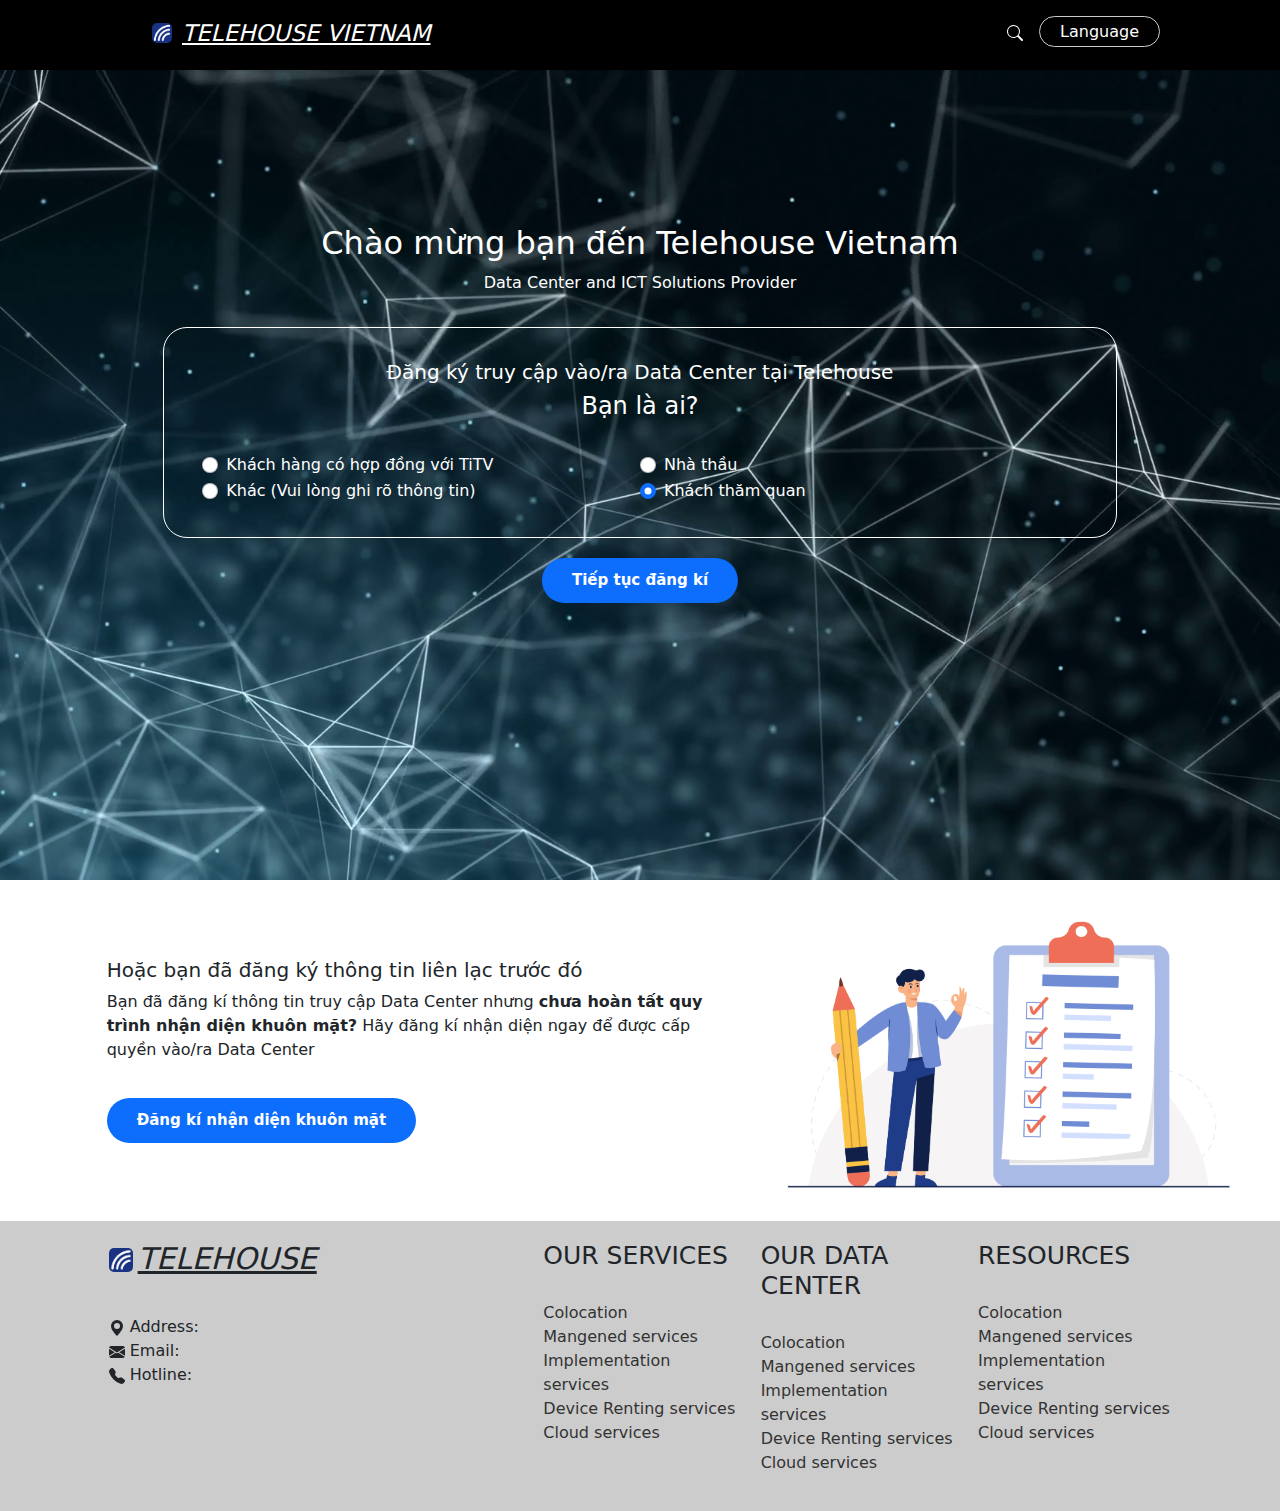
==== index.html @ eb702990 "first commit" ====
<!DOCTYPE html>
<html lang="en">
<head>
    <meta charset="UTF-8">
    <meta http-equiv="X-UA-Compatible" content="IE=edge">
    <meta name="viewport" content="width=device-width, initial-scale=1.0">
    <title>Document</title>
    <link rel="stylesheet" href="./assets/bootstrap-5.0.2-dist/css/bootstrap.min.css">
    <link rel="stylesheet" href="style.css">
    
</head>
<body>
    <header>
        <div class="container">
            <ul class="logo">
                <li>
                    <img src="./assets/image/images.png" alt="" style="height: 20px; margin-right: 10px; border-radius: 5px;">
                </li>
                <li>
                    <h4 class="text-logo">telehouse vietnam</h4>
                </li>
            </ul>
                <ul class="RHeader">
                    <li style="margin-right: 16px;">
                        <svg xmlns="http://www.w3.org/2000/svg" width="16" height="16" fill="currentColor" class="bi bi-search" viewBox="0 0 16 16" style="color: white;">
                            <path d="M11.742 10.344a6.5 6.5 0 1 0-1.397 1.398h-.001c.03.04.062.078.098.115l3.85 3.85a1 1 0 0 0 1.415-1.414l-3.85-3.85a1.007 1.007 0 0 0-.115-.1zM12 6.5a5.5 5.5 0 1 1-11 0 5.5 5.5 0 0 1 11 0z"/>
                          </svg>
                    </li>
                    <li class="language">
                        <a href="" class="language-btn rounded-pill" >Language</a>
                        <ul class="sub-lan">
                            <li class="sub-lan-btn"><a href="" style="color: white;  text-decoration: none;">Tiếng Việt</a></li>
                            <li class="sub-lan-btn"><a href="" style="color: white;  text-decoration: none;">English</a></li>
                        </ul>
                    </li>
                </ul>
        </div>
    </header>
    <div class="content row">
        <div class="col-1">

        </div>
        <div class="">
            <div class="heading">
                <h2 class="">Chào mừng bạn đến Telehouse Vietnam</h2>
                <p class="">Data Center and ICT Solutions Provider</p>
            </div>
        
            <div class="container-box">
                <div class="box">
                    <div class="heading-box">
                        <h5>Đăng ký truy cập vào/ra Data Center tại Telehouse</h5>
                        <h4>Bạn là ai?</h4>
                    </div>
                    <div class="choice row">
                        <div class="form-check col-6">
                            <input class="form-check-input" type="radio" name="flexRadioDefault" id="flexRadioDefault1">
                            <label class="form-check-label" for="flexRadioDefault1">
                              Khách hàng có hợp đồng với TiTV
                            </label>
                          </div>
                          <div class="form-check col-6">
                            <input class="form-check-input" type="radio" name="flexRadioDefault" id="flexRadioDefault1">
                            <label class="form-check-label" for="flexRadioDefault1">
                              Nhà thầu
                            </label>
                          </div>
                          <div class="form-check col-6">
                            <input class="form-check-input" type="radio" name="flexRadioDefault" id="flexRadioDefault2" checked>
                            <label class="form-check-label" for="flexRadioDefault2">
                              Khác (Vui lòng ghi rõ thông tin)
                            </label>
                          </div>
                          <div class="form-check col-6">
                            <input class="form-check-input" type="radio" name="flexRadioDefault" id="flexRadioDefault2" checked>
                            <label class="form-check-label" for="flexRadioDefault2">
                              Khách thăm quan
                            </label>
                          </div>
                    </div>
                </div>
                
            </div>
            <div class="">
                <a href="form.html" class="dki-btn badge rounded-pill bg-primary" style="position: relative; left: 50%; transform: translateX(-50%);">Tiếp tục đăng kí</a>
            </div>
        </div>
        <div class="col-1">

        </div>
        
    </div>
    <div class="content-2 row">
        <div class="col-1"></div>

            <div class="text-content-2 col-6">
                <h5 >Hoặc bạn đã đăng ký thông tin liên lạc trước đó</h5>
                <p>Bạn đã đăng kí thông tin truy cập Data Center nhưng <span style="font-weight: 600;">chưa hoàn tất quy trình nhận diện khuôn mặt?</span> Hãy đăng kí nhận diện ngay để được cấp quyền vào/ra Data Center</p>
                <div><a href="" class="badge rounded-pill bg-primary dki-btn">Đăng kí nhận diện khuôn mặt</a></div>
                
            </div>
            <div class="img col-4">
                <img src="./assets/image/Checklist.jpg" alt="" style="width: 40vw">
            </div>

         <div class="col-1"></div>
    </div>
    <footer class="">
        <div class="container-footer row">
            <div class="col-1">

            </div>
            <div class="col-4 ">
                <div class="footer-logo footer-heading">
                    <img src="./assets/image/images.png" alt="" style="    height: 24px;margin-top: 7px;margin-right: 5px;border-radius: 5px;">
                    <h3 class="text-logo-footer">telehouse</h3>
                </div>
               
                <ul class="footer-list">
                    <li class="footer-item">
                        <svg xmlns="http://www.w3.org/2000/svg" width="16" height="16" fill="currentColor" class="bi bi-geo-alt-fill" viewBox="0 0 16 16">
                            <path d="M8 16s6-5.686 6-10A6 6 0 0 0 2 6c0 4.314 6 10 6 10zm0-7a3 3 0 1 1 0-6 3 3 0 0 1 0 6z"/>
                          </svg>
                        <h7>Address:</h7>
                    </li>
                    <li class="footer-item">
                        <svg xmlns="http://www.w3.org/2000/svg" width="16" height="16" fill="currentColor" class="bi bi-envelope-fill" viewBox="0 0 16 16">
                            <path d="M.05 3.555A2 2 0 0 1 2 2h12a2 2 0 0 1 1.95 1.555L8 8.414.05 3.555ZM0 4.697v7.104l5.803-3.558L0 4.697ZM6.761 8.83l-6.57 4.027A2 2 0 0 0 2 14h12a2 2 0 0 0 1.808-1.144l-6.57-4.027L8 9.586l-1.239-.757Zm3.436-.586L16 11.801V4.697l-5.803 3.546Z"/>
                          </svg>
                        <h7>Email:</h7>
                    </li>
                    <li class="footer-item">
                        <svg xmlns="http://www.w3.org/2000/svg" width="16" height="16" fill="currentColor" class="bi bi-telephone-fill" viewBox="0 0 16 16">
                            <path fill-rule="evenodd" d="M1.885.511a1.745 1.745 0 0 1 2.61.163L6.29 2.98c.329.423.445.974.315 1.494l-.547 2.19a.678.678 0 0 0 .178.643l2.457 2.457a.678.678 0 0 0 .644.178l2.189-.547a1.745 1.745 0 0 1 1.494.315l2.306 1.794c.829.645.905 1.87.163 2.611l-1.034 1.034c-.74.74-1.846 1.065-2.877.702a18.634 18.634 0 0 1-7.01-4.42 18.634 18.634 0 0 1-4.42-7.009c-.362-1.03-.037-2.137.703-2.877L1.885.511z"/>
                          </svg>
                        <h7>Hotline:</h7>
                    </li>
                </ul>
            </div>
            <div class="col-2 ">
                <h3 class="footer-heading">Our services</h3>
                <ul class="footer-list">
                    <li class="footer-item">
                        <a href="" class="footer-item-link">Colocation</a>
                    </li>
                    <li class="footer-item">
                        <a href="" class="footer-item-link">Mangened services</a>
                    </li>
                    <li class="footer-item">
                        <a href="" class="footer-item-link">Implementation services</a>
                    </li>
                    <li class="footer-item">
                        <a href="" class="footer-item-link">Device Renting services</a>
                    </li>
                    <li class="footer-item">
                        <a href="" class="footer-item-link">Cloud services</a>
                    </li>
                </ul>
            </div>
            <div class="col-2">
                <h3 class="footer-heading">Our data center</h3>
                <ul class="footer-list">
                    <li class="footer-item">
                        <a href="" class="footer-item-link">Colocation</a>
                    </li>
                    <li class="footer-item">
                        <a href="" class="footer-item-link">Mangened services</a>
                    </li>
                    <li class="footer-item">
                        <a href="" class="footer-item-link">Implementation services</a>
                    </li>
                    <li class="footer-item">
                        <a href="" class="footer-item-link">Device Renting services</a>
                    </li>
                    <li class="footer-item">
                        <a href="" class="footer-item-link">Cloud services</a>
                    </li>
                </ul>
            </div>
            <div class="col-2">
                <h3 class="footer-heading">Resources</h3>
                <ul class="footer-list">
                    <li class="footer-item">
                        <a href="" class="footer-item-link">Colocation</a>
                    </li>
                    <li class="footer-item">
                        <a href="" class="footer-item-link">Mangened services</a>
                    </li>
                    <li class="footer-item">
                        <a href="" class="footer-item-link">Implementation services</a>
                    </li>
                    <li class="footer-item">
                        <a href="" class="footer-item-link">Device Renting services</a>
                    </li>
                    <li class="footer-item">
                        <a href="" class="footer-item-link">Cloud services</a>
                    </li>
                </ul>
            </div>
            <div class="col-1">

            </div>
        </div>
    </footer>
</body>
</html>
---- style.css ----
*{
    padding: 0;
    margin: 0;
    box-sizing: border-box;
}
header{
    height: 70px;
    width: 100%;
    background-color: black;
}
.logo{
    display: flex;
    list-style-type: none;
}
.RHeader{
    display: flex;
    list-style-type: none;
}
.container{
    display: flex;
    justify-content: space-between;
    padding: 20px 50px;
}
.text-logo{
    text-transform: uppercase;
    color: white;
    text-decoration: underline;
    font-style: italic;
    font-size: 23px;
    line-height: 26px;
}
li.laguage{
    display: flex;
    
}
.language-btn{
    text-decoration: none;
    color: white;
    border: 1px solid #ccc;
    padding: 5px 20px;
    position: relative;
}
.sub-lan{
  
    list-style-type: none;
    display: none;
    position: absolute;
    background-color: black;
    margin-top: 10px;
    border: 1px solid white;
    padding: 5px 20px;
    border-radius: 5px;
}
.language-btn:hover{
    color: black;
    background-color: white;
}
.language:hover .sub-lan{
    display: block;
}
.col-1{
    padding: 0;
}
/* content */
.content{
    background-image: url(./assets/image/R.png);
    width: 100%;
    height: 90vh;
    background-repeat: no-repeat;
    background-size: cover;
    margin: 0;

}
.heading{
    text-align: center;
    color: white;
    padding: 16px 0px;
}
.container-box{
    display: flex;
    justify-content: center;

}
.box{
    border: 1px solid white;
    border-radius:  24px;
    padding: 32px 50px;
}
.heading-box{
    text-align: center;
    color: white;
    padding-bottom: 25px;
}
.choice{
    color: white;
}
.dki-btn{
    
    margin-top: 20px;
    padding: 15px 30px;
    text-decoration: none;
    font-size: 15px;
}

/* content - 2  */
.content-2{
    background-color: white;
    width: 100%;
}
.text-content-2{
    display: flex;
    flex-direction: column;
    justify-content: center;
}
/* footer */
.container-footer{
    padding: 20px 0px;
}
footer{
    width: 100%;
    background-color: #ccc;
    height: auto;
}
.footer-logo{
    display: flex;
}
.text-logo-footer{
    text-decoration: underline;
    text-transform: uppercase;
    font-style: italic;
    font-size: 30px;
}
.footer-item{
    list-style-type: none;
}
.footer-heading{
    font-size: 25px;
    font-weight: 600%;
    text-transform: uppercase;
    margin-bottom: 30px;
}
.footer-item-link{
    text-decoration: none;
    color: #333;
}

.footer-list{
    padding-left: 0;
}
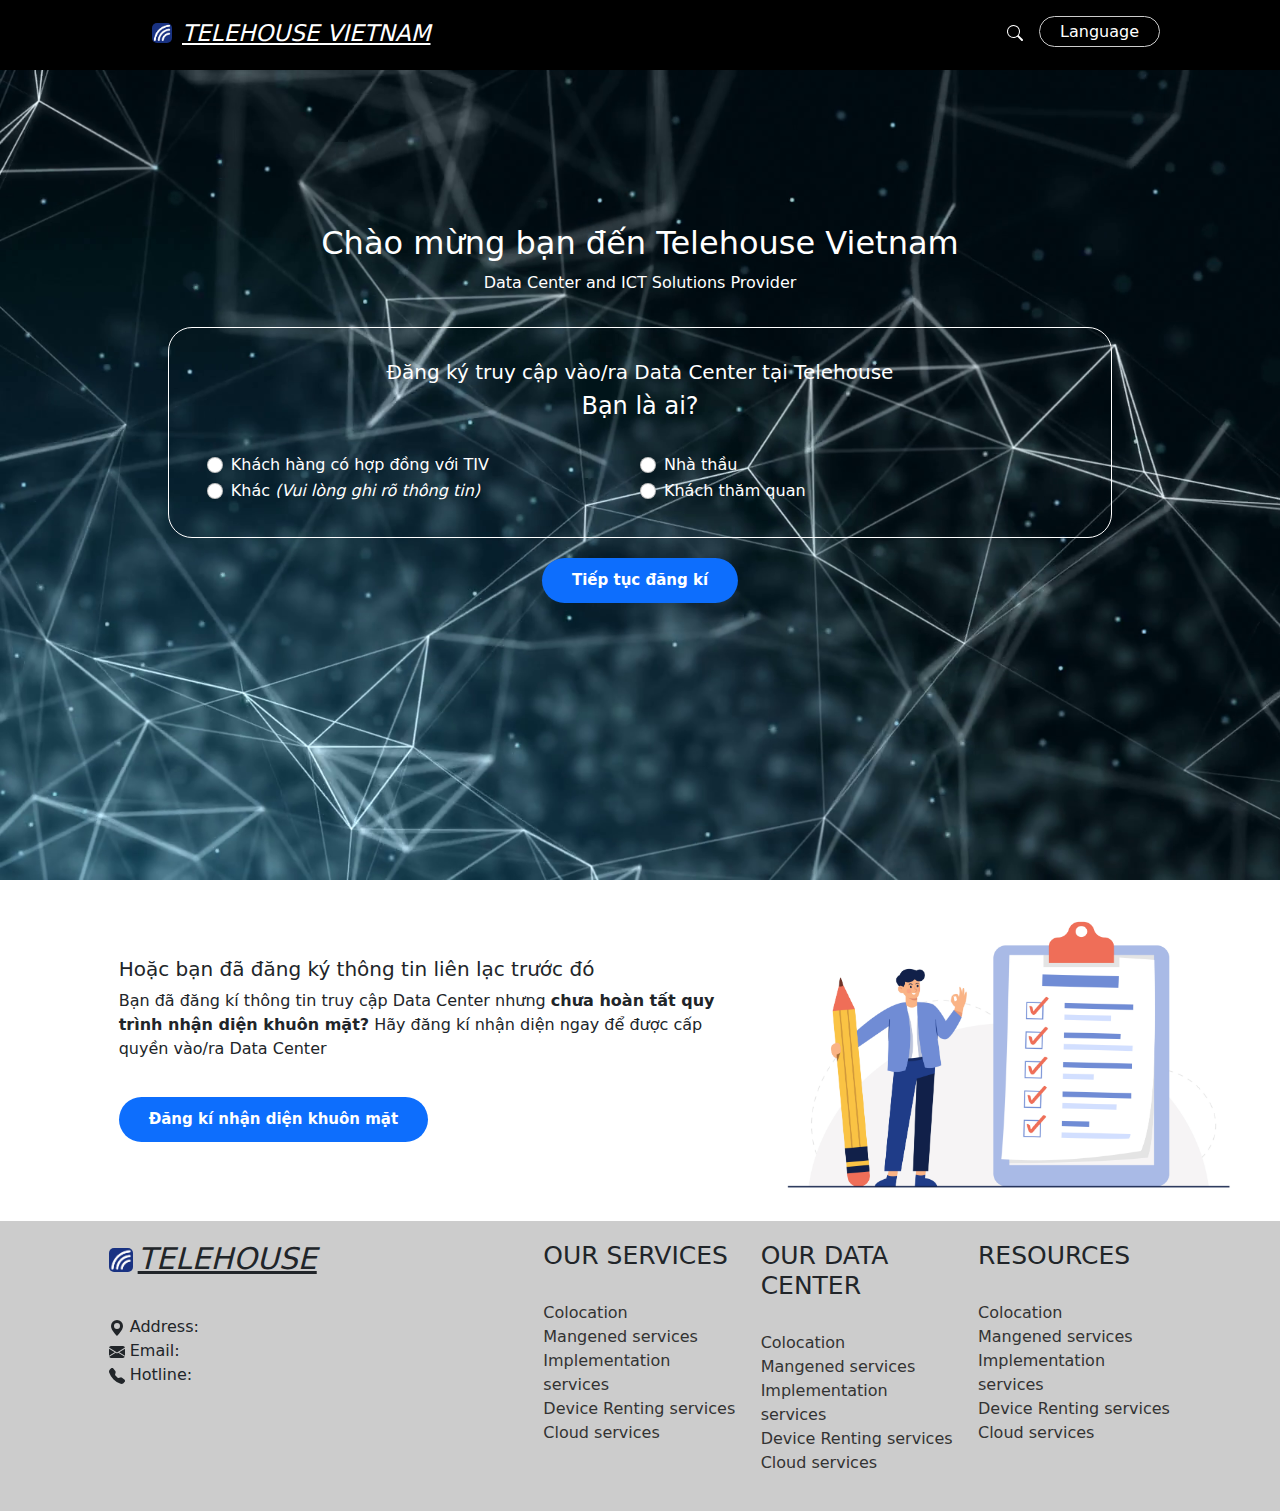
==== commit b24d911c: "add form" ====
--- a/index.html
+++ b/index.html
@@ -53,30 +53,22 @@
                         <h4>Bạn là ai?</h4>
                     </div>
                     <div class="choice row">
-                        <div class="form-check col-6">
+                        <li class="col-6 form-check">
                             <input class="form-check-input" type="radio" name="flexRadioDefault" id="flexRadioDefault1">
-                            <label class="form-check-label" for="flexRadioDefault1">
-                              Khách hàng có hợp đồng với TiTV
-                            </label>
-                          </div>
-                          <div class="form-check col-6">
+                            Khách hàng có hợp đồng với TIV
+                        </li>
+                        <li class="col-6 form-check">
                             <input class="form-check-input" type="radio" name="flexRadioDefault" id="flexRadioDefault1">
-                            <label class="form-check-label" for="flexRadioDefault1">
-                              Nhà thầu
-                            </label>
-                          </div>
-                          <div class="form-check col-6">
-                            <input class="form-check-input" type="radio" name="flexRadioDefault" id="flexRadioDefault2" checked>
-                            <label class="form-check-label" for="flexRadioDefault2">
-                              Khác (Vui lòng ghi rõ thông tin)
-                            </label>
-                          </div>
-                          <div class="form-check col-6">
-                            <input class="form-check-input" type="radio" name="flexRadioDefault" id="flexRadioDefault2" checked>
-                            <label class="form-check-label" for="flexRadioDefault2">
-                              Khách thăm quan
-                            </label>
-                          </div>
+                            Nhà thầu
+                        </li>
+                        <li class="col-6 form-check">
+                            <input class="form-check-input" type="radio" name="flexRadioDefault" id="flexRadioDefault1">
+                            Khác <span style="font-style: italic;">(Vui lòng ghi rõ thông tin)</span>
+                        </li>
+                        <li class="col-6 form-check">
+                            <input class="form-check-input" type="radio" name="flexRadioDefault" id="flexRadioDefault1">
+                            Khách thăm quan
+                        </li>
                     </div>
                 </div>
                 
@@ -93,7 +85,7 @@
     <div class="content-2 row">
         <div class="col-1"></div>
 
-            <div class="text-content-2 col-6">
+            <div class="text-content-2 col-6 form-check">
                 <h5 >Hoặc bạn đã đăng ký thông tin liên lạc trước đó</h5>
                 <p>Bạn đã đăng kí thông tin truy cập Data Center nhưng <span style="font-weight: 600;">chưa hoàn tất quy trình nhận diện khuôn mặt?</span> Hãy đăng kí nhận diện ngay để được cấp quyền vào/ra Data Center</p>
                 <div><a href="" class="badge rounded-pill bg-primary dki-btn">Đăng kí nhận diện khuôn mặt</a></div>
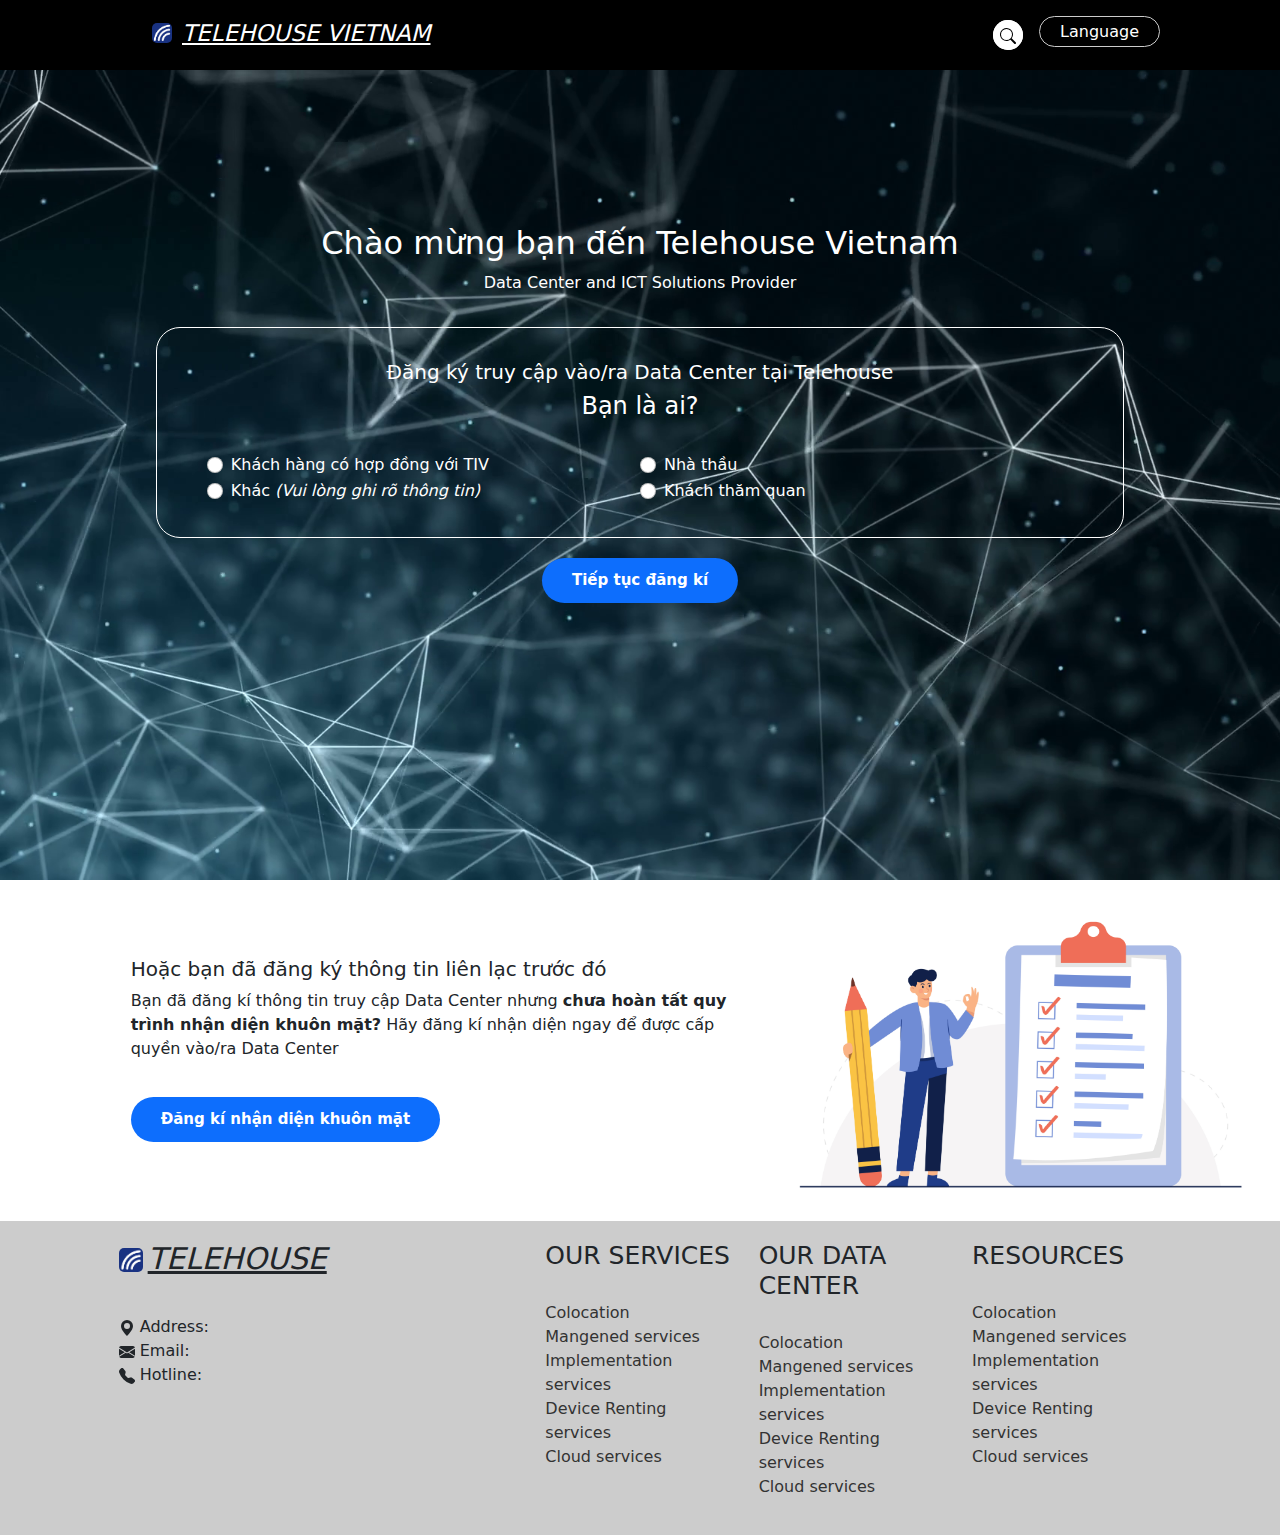
==== commit 5e53f756: "add search btn" ====
--- a/index.html
+++ b/index.html
@@ -22,9 +22,14 @@
             </ul>
                 <ul class="RHeader">
                     <li style="margin-right: 16px;">
-                        <svg xmlns="http://www.w3.org/2000/svg" width="16" height="16" fill="currentColor" class="bi bi-search" viewBox="0 0 16 16" style="color: white;">
-                            <path d="M11.742 10.344a6.5 6.5 0 1 0-1.397 1.398h-.001c.03.04.062.078.098.115l3.85 3.85a1 1 0 0 0 1.415-1.414l-3.85-3.85a1.007 1.007 0 0 0-.115-.1zM12 6.5a5.5 5.5 0 1 1-11 0 5.5 5.5 0 0 1 11 0z"/>
-                          </svg>
+                        <form action="" id="search-box">
+                            <input type="text" class="search-text" placeholder="Bạn đang tìm kiếm gì?">
+                            <button class="search-btn">
+                                <svg xmlns="http://www.w3.org/2000/svg" width="16" height="16" fill="currentColor" class="bi bi-search" viewBox="0 0 16 16" style="color: black;">
+                                    <path d="M11.742 10.344a6.5 6.5 0 1 0-1.397 1.398h-.001c.03.04.062.078.098.115l3.85 3.85a1 1 0 0 0 1.415-1.414l-3.85-3.85a1.007 1.007 0 0 0-.115-.1zM12 6.5a5.5 5.5 0 1 1-11 0 5.5 5.5 0 0 1 11 0z"/>
+                                  </svg>
+                            </button>
+                        </form>
                     </li>
                     <li class="language">
                         <a href="" class="language-btn rounded-pill" >Language</a>
@@ -68,6 +73,7 @@
                         <li class="col-6 form-check">
                             <input class="form-check-input" type="radio" name="flexRadioDefault" id="flexRadioDefault1">
                             Khách thăm quan
+                            
                         </li>
                     </div>
                 </div>
--- a/style.css
+++ b/style.css
@@ -28,6 +28,28 @@
     font-style: italic;
     font-size: 23px;
     line-height: 26px;
+}
+#search-box{
+    display: flex;
+    background-color: #fff;
+    border-radius: 30px;
+}
+.search-text{
+    border: none;
+    outline: none;
+    background: none;
+    width: 0px;
+}
+.search-btn{
+    padding: 3px 7px;
+    background: #fff;
+    border: none;
+    border-radius: 50%;
+}
+#search-box:hover .search-text{
+    width: 200px;
+    padding-left: 10px;
+    transition: all 0.25s ease-in-out;
 }
 li.laguage{
     display: flex;
@@ -68,8 +90,9 @@
     height: 90vh;
     background-repeat: no-repeat;
     background-size: cover;
+}
+.row{
     margin: 0;
-
 }
 .heading{
     text-align: center;
@@ -101,6 +124,7 @@
     text-decoration: none;
     font-size: 15px;
 }
+
 
 /* content - 2  */
 .content-2{
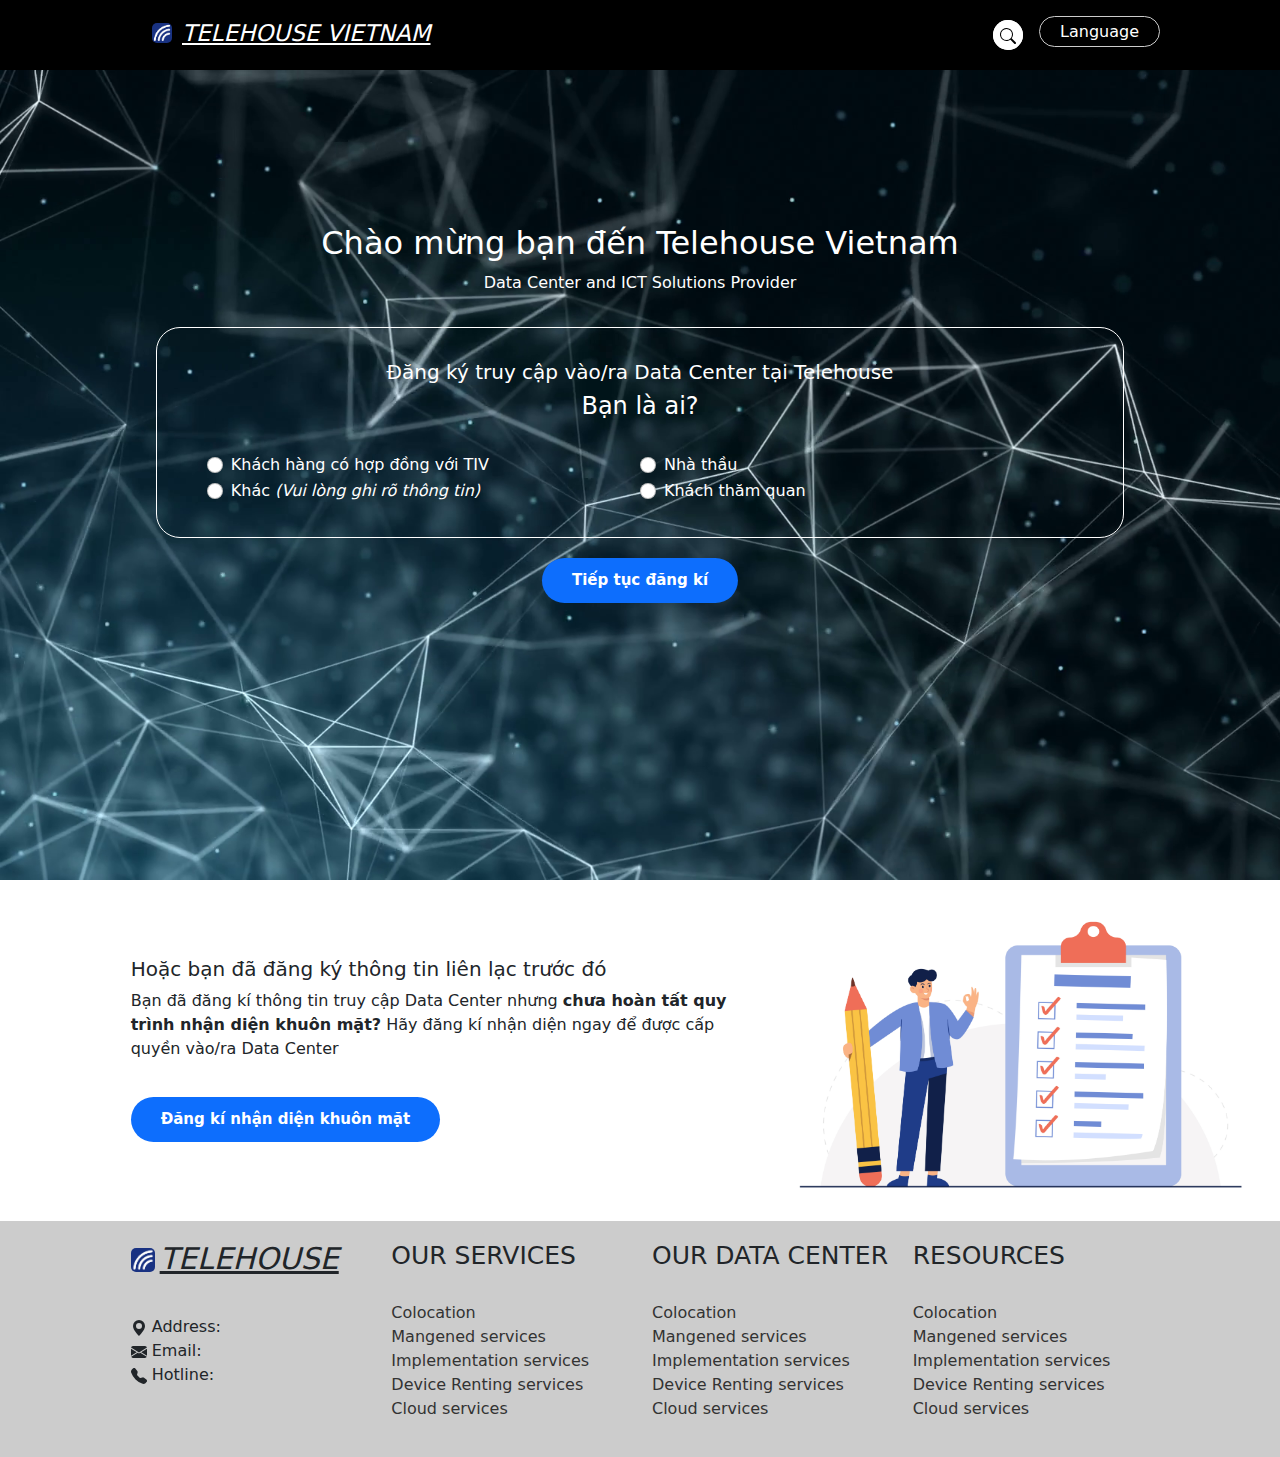
==== commit 8b3ea8b5: "fix responsive tablet" ====
--- a/index.html
+++ b/index.html
@@ -7,6 +7,7 @@
     <title>Document</title>
     <link rel="stylesheet" href="./assets/bootstrap-5.0.2-dist/css/bootstrap.min.css">
     <link rel="stylesheet" href="style.css">
+    <link rel="stylesheet" href="responsive.css">
     
 </head>
 <body>
@@ -14,7 +15,7 @@
         <div class="container">
             <ul class="logo">
                 <li>
-                    <img src="./assets/image/images.png" alt="" style="height: 20px; margin-right: 10px; border-radius: 5px;">
+                    <img src="./assets/image/images.png" alt="" class="logo-icon">
                 </li>
                 <li>
                     <h4 class="text-logo">telehouse vietnam</h4>
@@ -41,7 +42,7 @@
                 </ul>
         </div>
     </header>
-    <div class="content row">
+    <div class="content-trang-chu row">
         <div class="col-1">
 
         </div>
@@ -105,95 +106,95 @@
     </div>
     <footer class="">
         <div class="container-footer row">
-            <div class="col-1">
-
-            </div>
-            <div class="col-4 ">
-                <div class="footer-logo footer-heading">
-                    <img src="./assets/image/images.png" alt="" style="    height: 24px;margin-top: 7px;margin-right: 5px;border-radius: 5px;">
-                    <h3 class="text-logo-footer">telehouse</h3>
-                </div>
-               
-                <ul class="footer-list">
-                    <li class="footer-item">
-                        <svg xmlns="http://www.w3.org/2000/svg" width="16" height="16" fill="currentColor" class="bi bi-geo-alt-fill" viewBox="0 0 16 16">
-                            <path d="M8 16s6-5.686 6-10A6 6 0 0 0 2 6c0 4.314 6 10 6 10zm0-7a3 3 0 1 1 0-6 3 3 0 0 1 0 6z"/>
-                          </svg>
-                        <h7>Address:</h7>
-                    </li>
-                    <li class="footer-item">
-                        <svg xmlns="http://www.w3.org/2000/svg" width="16" height="16" fill="currentColor" class="bi bi-envelope-fill" viewBox="0 0 16 16">
-                            <path d="M.05 3.555A2 2 0 0 1 2 2h12a2 2 0 0 1 1.95 1.555L8 8.414.05 3.555ZM0 4.697v7.104l5.803-3.558L0 4.697ZM6.761 8.83l-6.57 4.027A2 2 0 0 0 2 14h12a2 2 0 0 0 1.808-1.144l-6.57-4.027L8 9.586l-1.239-.757Zm3.436-.586L16 11.801V4.697l-5.803 3.546Z"/>
-                          </svg>
-                        <h7>Email:</h7>
-                    </li>
-                    <li class="footer-item">
-                        <svg xmlns="http://www.w3.org/2000/svg" width="16" height="16" fill="currentColor" class="bi bi-telephone-fill" viewBox="0 0 16 16">
-                            <path fill-rule="evenodd" d="M1.885.511a1.745 1.745 0 0 1 2.61.163L6.29 2.98c.329.423.445.974.315 1.494l-.547 2.19a.678.678 0 0 0 .178.643l2.457 2.457a.678.678 0 0 0 .644.178l2.189-.547a1.745 1.745 0 0 1 1.494.315l2.306 1.794c.829.645.905 1.87.163 2.611l-1.034 1.034c-.74.74-1.846 1.065-2.877.702a18.634 18.634 0 0 1-7.01-4.42 18.634 18.634 0 0 1-4.42-7.009c-.362-1.03-.037-2.137.703-2.877L1.885.511z"/>
-                          </svg>
-                        <h7>Hotline:</h7>
-                    </li>
-                </ul>
-            </div>
-            <div class="col-2 ">
-                <h3 class="footer-heading">Our services</h3>
-                <ul class="footer-list">
-                    <li class="footer-item">
-                        <a href="" class="footer-item-link">Colocation</a>
-                    </li>
-                    <li class="footer-item">
-                        <a href="" class="footer-item-link">Mangened services</a>
-                    </li>
-                    <li class="footer-item">
-                        <a href="" class="footer-item-link">Implementation services</a>
-                    </li>
-                    <li class="footer-item">
-                        <a href="" class="footer-item-link">Device Renting services</a>
-                    </li>
-                    <li class="footer-item">
-                        <a href="" class="footer-item-link">Cloud services</a>
-                    </li>
-                </ul>
-            </div>
-            <div class="col-2">
-                <h3 class="footer-heading">Our data center</h3>
-                <ul class="footer-list">
-                    <li class="footer-item">
-                        <a href="" class="footer-item-link">Colocation</a>
-                    </li>
-                    <li class="footer-item">
-                        <a href="" class="footer-item-link">Mangened services</a>
-                    </li>
-                    <li class="footer-item">
-                        <a href="" class="footer-item-link">Implementation services</a>
-                    </li>
-                    <li class="footer-item">
-                        <a href="" class="footer-item-link">Device Renting services</a>
-                    </li>
-                    <li class="footer-item">
-                        <a href="" class="footer-item-link">Cloud services</a>
-                    </li>
-                </ul>
-            </div>
-            <div class="col-2">
-                <h3 class="footer-heading">Resources</h3>
-                <ul class="footer-list">
-                    <li class="footer-item">
-                        <a href="" class="footer-item-link">Colocation</a>
-                    </li>
-                    <li class="footer-item">
-                        <a href="" class="footer-item-link">Mangened services</a>
-                    </li>
-                    <li class="footer-item">
-                        <a href="" class="footer-item-link">Implementation services</a>
-                    </li>
-                    <li class="footer-item">
-                        <a href="" class="footer-item-link">Device Renting services</a>
-                    </li>
-                    <li class="footer-item">
-                        <a href="" class="footer-item-link">Cloud services</a>
-                    </li>
-                </ul>
+            <div class="col-1"></div>
+            <div class="col-10 row">
+                <div class="col-3 ">
+                    <div class="footer-logo footer-heading">
+                        <img src="./assets/image/images.png" alt="" style="    height: 24px;margin-top: 7px;margin-right: 5px;border-radius: 5px;">
+                        <h3 class="text-logo-footer">telehouse</h3>
+                    </div>
+                   
+                    <ul class="footer-list">
+                        <li class="footer-item">
+                            <svg xmlns="http://www.w3.org/2000/svg" width="16" height="16" fill="currentColor" class="bi bi-geo-alt-fill" viewBox="0 0 16 16">
+                                <path d="M8 16s6-5.686 6-10A6 6 0 0 0 2 6c0 4.314 6 10 6 10zm0-7a3 3 0 1 1 0-6 3 3 0 0 1 0 6z"/>
+                              </svg>
+                            <h7>Address:</h7>
+                        </li>
+                        <li class="footer-item">
+                            <svg xmlns="http://www.w3.org/2000/svg" width="16" height="16" fill="currentColor" class="bi bi-envelope-fill" viewBox="0 0 16 16">
+                                <path d="M.05 3.555A2 2 0 0 1 2 2h12a2 2 0 0 1 1.95 1.555L8 8.414.05 3.555ZM0 4.697v7.104l5.803-3.558L0 4.697ZM6.761 8.83l-6.57 4.027A2 2 0 0 0 2 14h12a2 2 0 0 0 1.808-1.144l-6.57-4.027L8 9.586l-1.239-.757Zm3.436-.586L16 11.801V4.697l-5.803 3.546Z"/>
+                              </svg>
+                            <h7>Email:</h7>
+                        </li>
+                        <li class="footer-item">
+                            <svg xmlns="http://www.w3.org/2000/svg" width="16" height="16" fill="currentColor" class="bi bi-telephone-fill" viewBox="0 0 16 16">
+                                <path fill-rule="evenodd" d="M1.885.511a1.745 1.745 0 0 1 2.61.163L6.29 2.98c.329.423.445.974.315 1.494l-.547 2.19a.678.678 0 0 0 .178.643l2.457 2.457a.678.678 0 0 0 .644.178l2.189-.547a1.745 1.745 0 0 1 1.494.315l2.306 1.794c.829.645.905 1.87.163 2.611l-1.034 1.034c-.74.74-1.846 1.065-2.877.702a18.634 18.634 0 0 1-7.01-4.42 18.634 18.634 0 0 1-4.42-7.009c-.362-1.03-.037-2.137.703-2.877L1.885.511z"/>
+                              </svg>
+                            <h7>Hotline:</h7>
+                        </li>
+                    </ul>
+                </div>
+                <div class="col-3">
+                    <h3 class="footer-heading">Our services</h3>
+                    <ul class="footer-list">
+                        <li class="footer-item">
+                            <a href="" class="footer-item-link">Colocation</a>
+                        </li>
+                        <li class="footer-item">
+                            <a href="" class="footer-item-link">Mangened services</a>
+                        </li>
+                        <li class="footer-item">
+                            <a href="" class="footer-item-link">Implementation services</a>
+                        </li>
+                        <li class="footer-item">
+                            <a href="" class="footer-item-link">Device Renting services</a>
+                        </li>
+                        <li class="footer-item">
+                            <a href="" class="footer-item-link">Cloud services</a>
+                        </li>
+                    </ul>
+                </div>
+                <div class="col-3">
+                    <h3 class="footer-heading">Our data center</h3>
+                    <ul class="footer-list">
+                        <li class="footer-item">
+                            <a href="" class="footer-item-link">Colocation</a>
+                        </li>
+                        <li class="footer-item">
+                            <a href="" class="footer-item-link">Mangened services</a>
+                        </li>
+                        <li class="footer-item">
+                            <a href="" class="footer-item-link">Implementation services</a>
+                        </li>
+                        <li class="footer-item">
+                            <a href="" class="footer-item-link">Device Renting services</a>
+                        </li>
+                        <li class="footer-item">
+                            <a href="" class="footer-item-link">Cloud services</a>
+                        </li>
+                    </ul>
+                </div>
+                <div class="col-3">
+                    <h3 class="footer-heading">Resources</h3>
+                    <ul class="footer-list">
+                        <li class="footer-item">
+                            <a href="" class="footer-item-link">Colocation</a>
+                        </li>
+                        <li class="footer-item">
+                            <a href="" class="footer-item-link">Mangened services</a>
+                        </li>
+                        <li class="footer-item">
+                            <a href="" class="footer-item-link">Implementation services</a>
+                        </li>
+                        <li class="footer-item">
+                            <a href="" class="footer-item-link">Device Renting services</a>
+                        </li>
+                        <li class="footer-item">
+                            <a href="" class="footer-item-link">Cloud services</a>
+                        </li>
+                    </ul>
+                </div>
             </div>
             <div class="col-1">
 
--- a/style.css
+++ b/style.css
@@ -11,6 +11,11 @@
 .logo{
     display: flex;
     list-style-type: none;
+}
+.logo-icon{
+    height: 20px;
+    margin-right: 10px;
+    border-radius: 5px;
 }
 .RHeader{
     display: flex;
@@ -84,7 +89,7 @@
     padding: 0;
 }
 /* content */
-.content{
+.content-trang-chu{
     background-image: url(./assets/image/R.png);
     width: 100%;
     height: 90vh;
--- a/responsive.css
+++ b/responsive.css
@@ -0,0 +1,32 @@
+/* PC */
+@media (min-width : 1024px) {
+    
+}
+
+/* Tablet */
+@media (min-width : 740px) and (max-width: 1023px) {
+    .text-logo{
+        font-size: 15px;
+        line-height: 16px;
+    }
+    .logo-icon{
+        height: 16px;
+        display: flex;
+    }
+    .col-3{
+        width: 50%;
+    }
+    .content-trang-chu{
+        height: 60vh;
+    }
+    .content-2{
+        margin: 32px 0px;
+    }
+}
+
+/* Mobile */
+
+@media (max-width : 740px) {
+    
+  
+}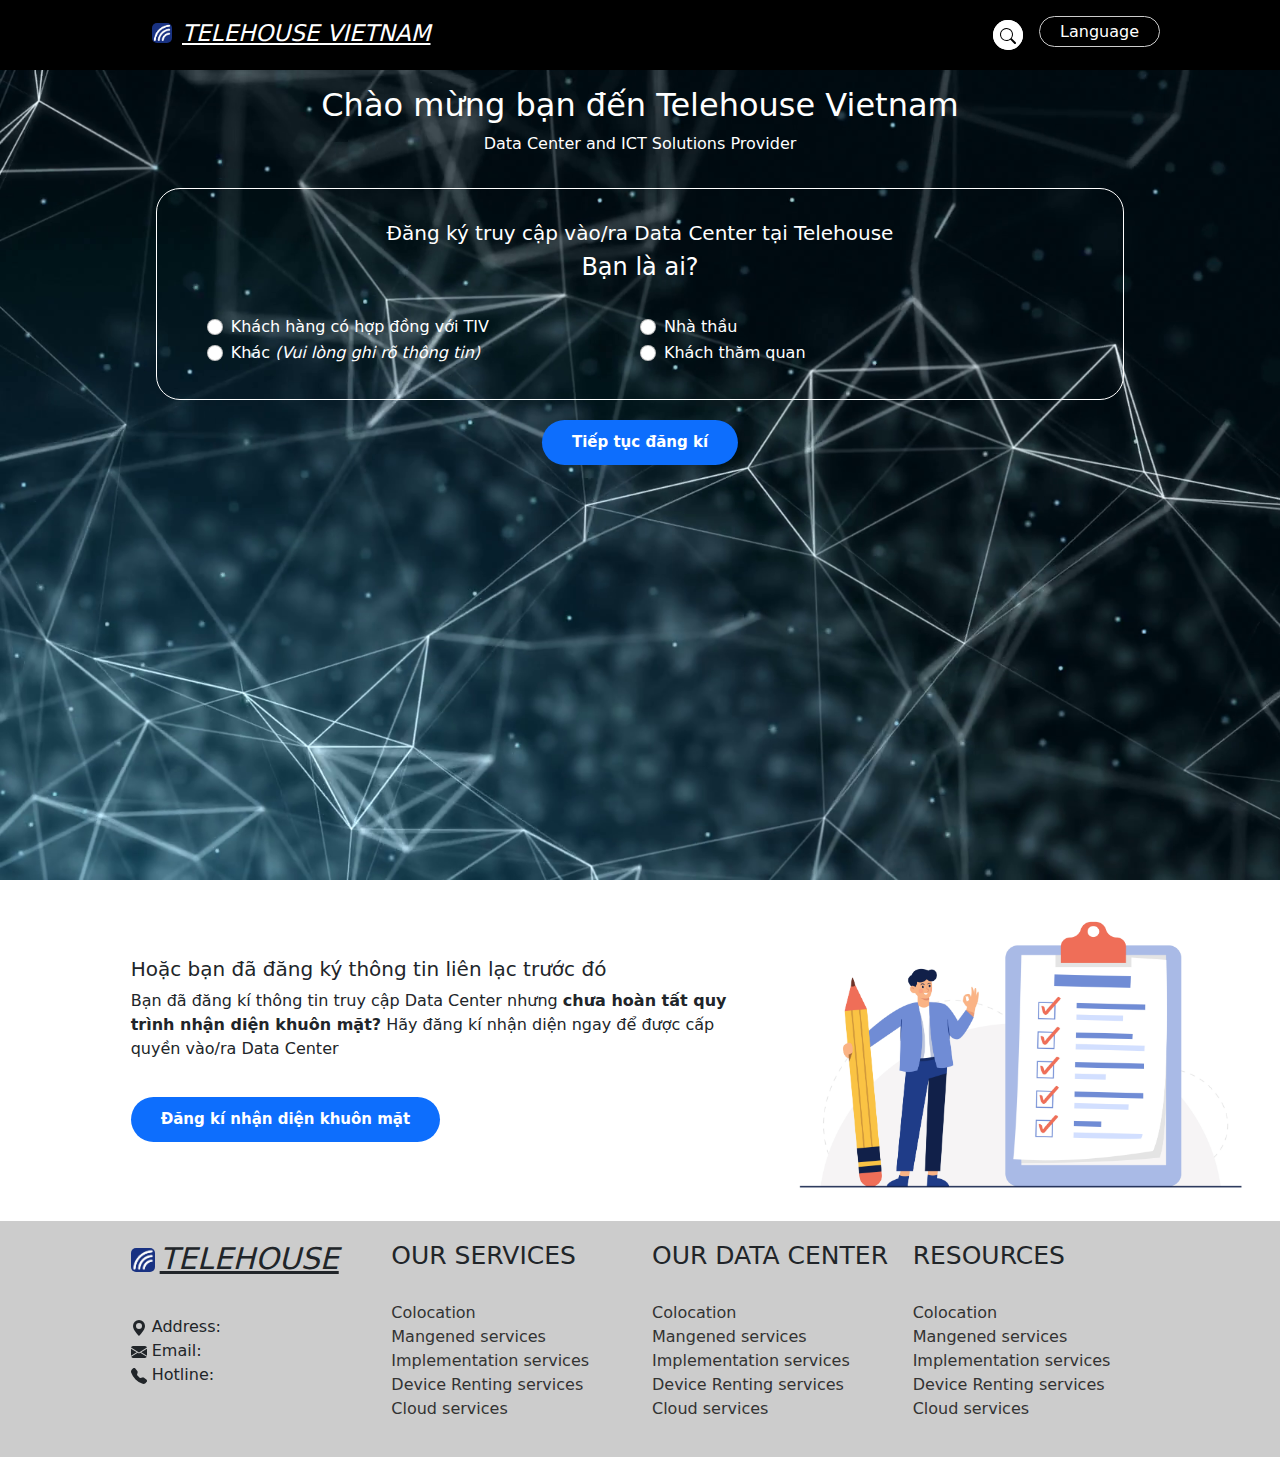
==== commit c1d55d10: "fix img responsive tablet" ====
--- a/index.html
+++ b/index.html
@@ -46,7 +46,7 @@
         <div class="col-1">
 
         </div>
-        <div class="">
+        <div class="col-10">
             <div class="heading">
                 <h2 class="">Chào mừng bạn đến Telehouse Vietnam</h2>
                 <p class="">Data Center and ICT Solutions Provider</p>
@@ -98,8 +98,8 @@
                 <div><a href="" class="badge rounded-pill bg-primary dki-btn">Đăng kí nhận diện khuôn mặt</a></div>
                 
             </div>
-            <div class="img col-4">
-                <img src="./assets/image/Checklist.jpg" alt="" style="width: 40vw">
+            <div class="col-4">
+                <img src="./assets/image/Checklist.jpg" alt="" class="img-dki">
             </div>
 
          <div class="col-1"></div>
--- a/style.css
+++ b/style.css
@@ -141,6 +141,9 @@
     flex-direction: column;
     justify-content: center;
 }
+.img-dki{
+    width: 40vw;
+}
 /* footer */
 .container-footer{
     padding: 20px 0px;
--- a/responsive.css
+++ b/responsive.css
@@ -22,6 +22,9 @@
     .content-2{
         margin: 32px 0px;
     }
+    .img-dki{
+        width: 36vw;
+    }
 }
 
 /* Mobile */
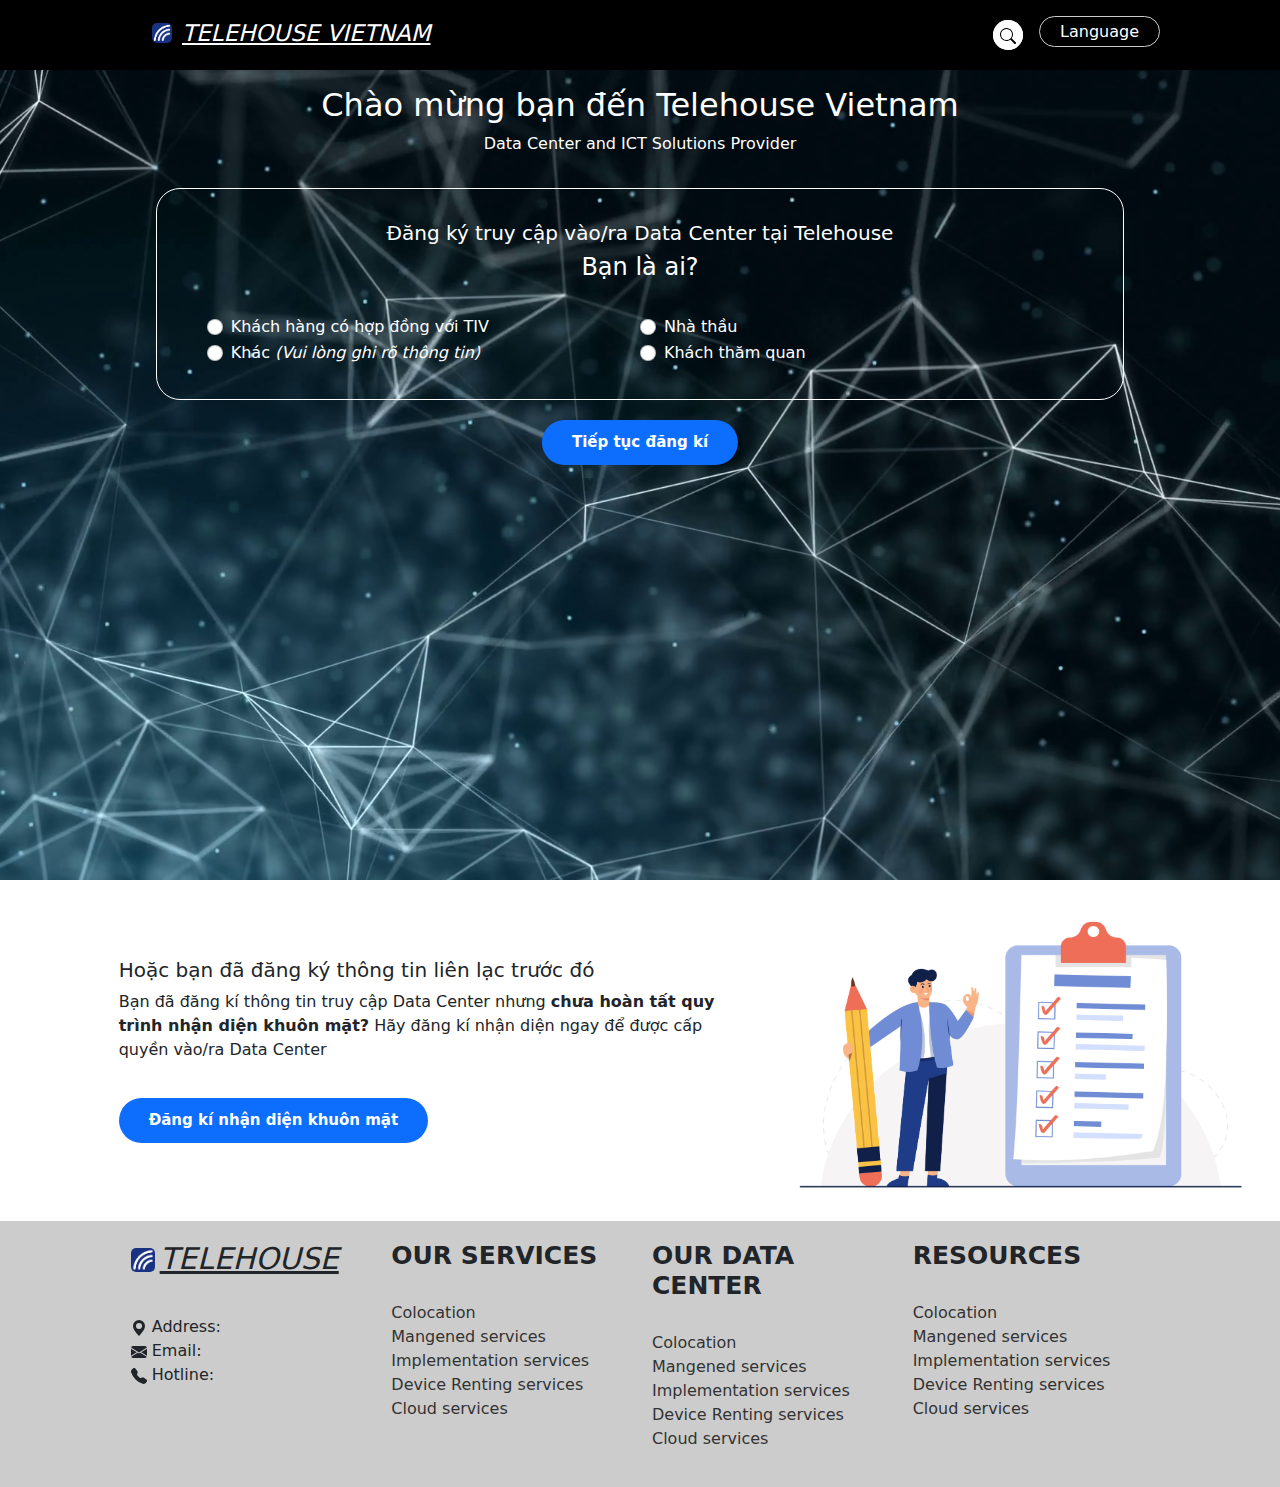
==== commit 7972bbcc: "fix img & btn dki" ====
--- a/index.html
+++ b/index.html
@@ -35,8 +35,8 @@
                     <li class="language">
                         <a href="" class="language-btn rounded-pill" >Language</a>
                         <ul class="sub-lan">
-                            <li class="sub-lan-btn"><a href="" style="color: white;  text-decoration: none;">Tiếng Việt</a></li>
-                            <li class="sub-lan-btn"><a href="" style="color: white;  text-decoration: none;">English</a></li>
+                            <li><a href="" class="sub-lan-btn">Tiếng Việt</a></li>
+                            <li><a href="" class="sub-lan-btn">English</a></li>
                         </ul>
                     </li>
                 </ul>
@@ -92,7 +92,7 @@
     <div class="content-2 row">
         <div class="col-1"></div>
 
-            <div class="text-content-2 col-6 form-check">
+            <div class="text-content-2 col-6">
                 <h5 >Hoặc bạn đã đăng ký thông tin liên lạc trước đó</h5>
                 <p>Bạn đã đăng kí thông tin truy cập Data Center nhưng <span style="font-weight: 600;">chưa hoàn tất quy trình nhận diện khuôn mặt?</span> Hãy đăng kí nhận diện ngay để được cấp quyền vào/ra Data Center</p>
                 <div><a href="" class="badge rounded-pill bg-primary dki-btn">Đăng kí nhận diện khuôn mặt</a></div>
--- a/style.css
+++ b/style.css
@@ -68,7 +68,7 @@
     position: relative;
 }
 .sub-lan{
-  
+    
     list-style-type: none;
     display: none;
     position: absolute;
@@ -78,6 +78,12 @@
     padding: 5px 20px;
     border-radius: 5px;
 }
+
+.sub-lan-btn{
+    color: white;
+    text-decoration: none;
+}
+
 .language-btn:hover{
     color: black;
     background-color: white;
@@ -167,7 +173,7 @@
 }
 .footer-heading{
     font-size: 25px;
-    font-weight: 600%;
+    font-weight: 600;
     text-transform: uppercase;
     margin-bottom: 30px;
 }
--- a/responsive.css
+++ b/responsive.css
@@ -30,6 +30,107 @@
 /* Mobile */
 
 @media (max-width : 740px) {
+    .col-3{
+        width: 100%;
+        margin-bottom: 10px;
+    }
+
+    .footer-heading {
+        margin-bottom: 8px;
+    }
+
+    .container {
+           padding: 8px 8px 0 8px ;
+    }
+    .logo{
+        padding: 0px;
+    }
+
+    .logo-icon {
+        height: 16px;
+    }
+
+    .text-logo {
+        font-size: 16px;
+    }
+
+    .language-btn {
+         padding: 0px; 
+    }
+
+    header {
+        height: 44px;
+    }
+
+    #search-box:hover .search-text{
+        width: 0px;
+        padding-left: 0px;
+        transition: unset;
+    }
+
+    .search-btn{
+        padding: 0px 4px;
+    }
+
+    .language-btn { 
+        padding: 5px 17px !important;
+        font-size: 12px;
+    }
+
+    .sub-lan-btn{
+        font-size: 12px;
+    }
+
+    .sub-lan {
+        padding: 5px 16px;
+    }
+
+    .text-content-2 {
+        margin: 16px 0px;
+    }
+    .text-content-2 .dki-btn{
+        margin-left: 45px;
+    }
+    .img-dki{
+        width: 90vw;
+    }
     
+    
+    h3, h4{
+        font-size: 18px;
+    }
+    p{
+        font-size: 13px;
+        line-height: 18px;
+    }
+    .form .col-6{
+        font-size: 14px;
+        line-height: 16px;
+    }
+    h6{
+        font-size: 16px;
+        line-height: 26px;
+    }
+    .dki-btn{
+        padding: 10px 20px;
+        font-size: 15px;
+    }
+    .add-btn{
+        padding: 8px 18px;
+    }
+    .col-6{
+        width: 100%;
+    }
+    .col-4{
+        width: 100%;
+    }
+
+     h5 {
+        font-size: 1rem;
+    }
+
+     h2 {
+        margin-top: 4rem;
+    }
   
 }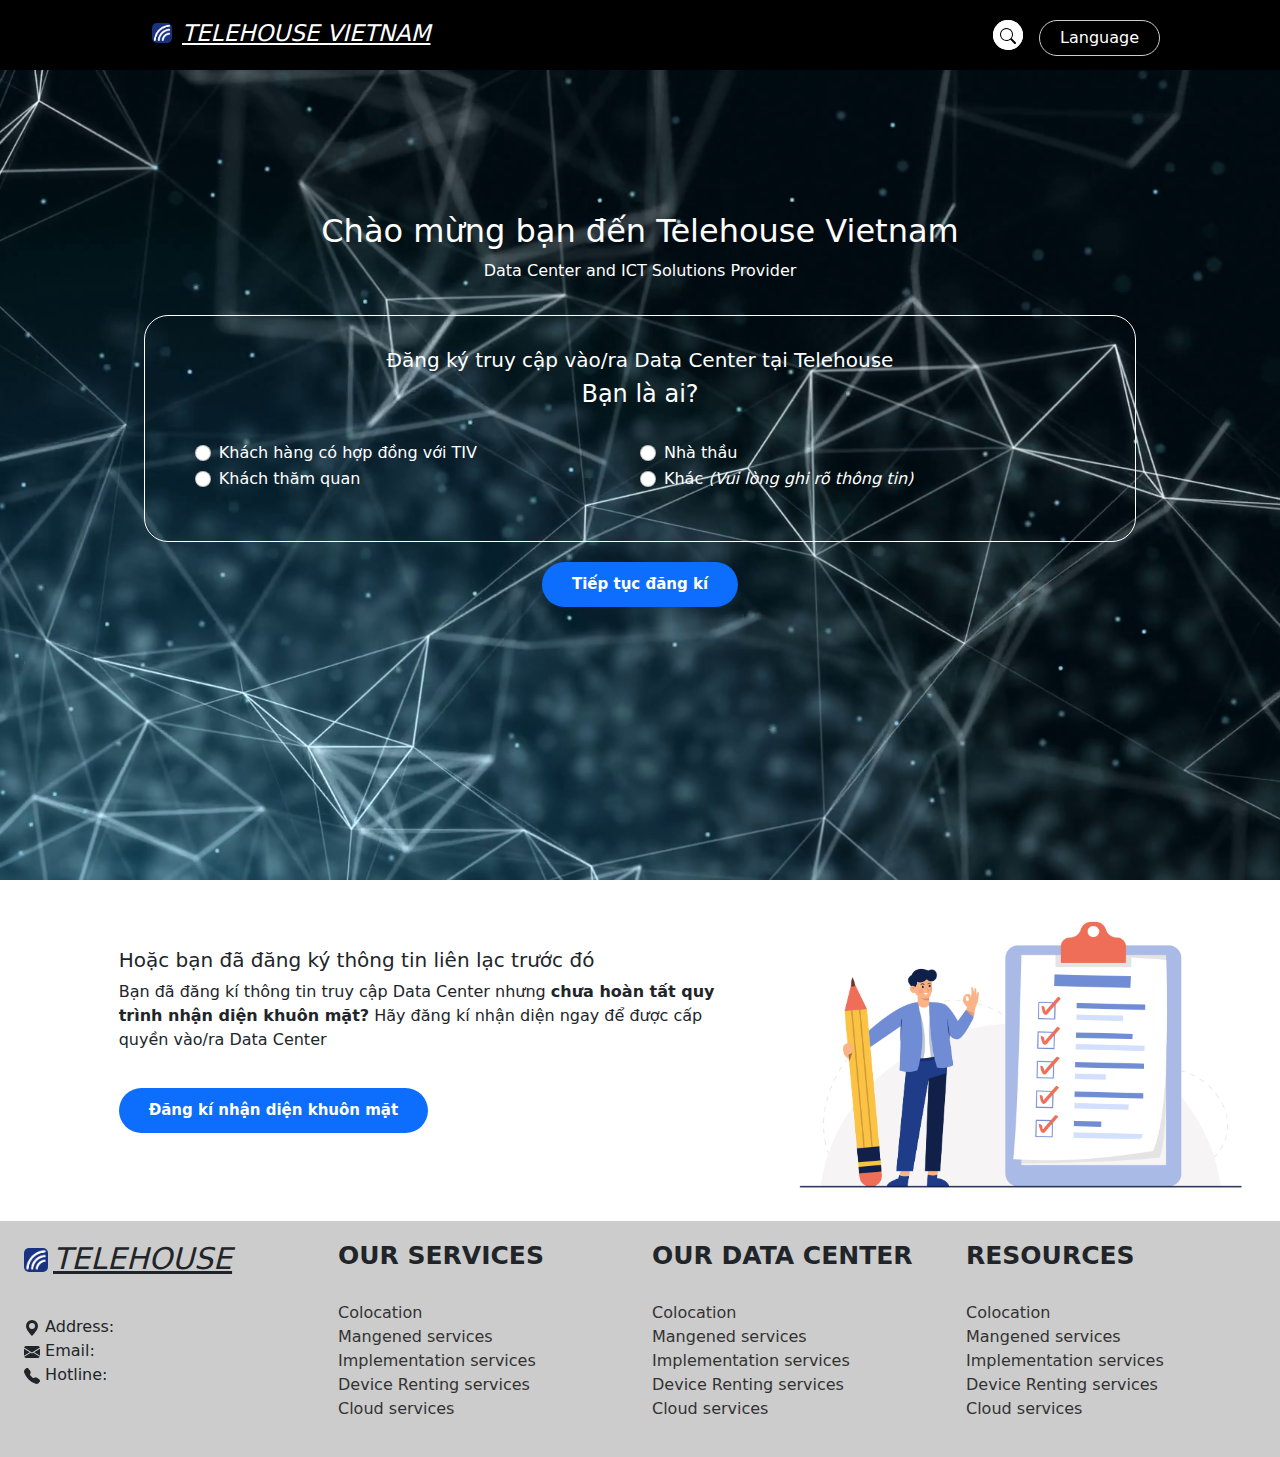
==== commit 3ce17c08: "add js onclick" ====
--- a/index.html
+++ b/index.html
@@ -33,8 +33,8 @@
                         </form>
                     </li>
                     <li class="language">
-                        <a href="" class="language-btn rounded-pill" >Language</a>
-                        <ul class="sub-lan">
+                        <button class="language-btn rounded-pill" id="trsLangage" >Language</button>
+                        <ul class="sub-lan-hiden" id="subLan">
                             <li><a href="" class="sub-lan-btn">Tiếng Việt</a></li>
                             <li><a href="" class="sub-lan-btn">English</a></li>
                         </ul>
@@ -64,19 +64,26 @@
                             Khách hàng có hợp đồng với TIV
                         </li>
                         <li class="col-6 form-check">
-                            <input class="form-check-input" type="radio" name="flexRadioDefault" id="flexRadioDefault1">
+                            <input class="form-check-input" type="radio" name="flexRadioDefault" id="flexRadioDefault2">
                             Nhà thầu
                         </li>
+
                         <li class="col-6 form-check">
-                            <input class="form-check-input" type="radio" name="flexRadioDefault" id="flexRadioDefault1">
-                            Khác <span style="font-style: italic;">(Vui lòng ghi rõ thông tin)</span>
-                        </li>
-                        <li class="col-6 form-check">
-                            <input class="form-check-input" type="radio" name="flexRadioDefault" id="flexRadioDefault1">
+                            <input class="form-check-input" type="radio" name="flexRadioDefault" id="flexRadioDefault3">
                             Khách thăm quan
                             
                         </li>
+
+                        <li class="col-6 form-check  " >
+                            <input class="form-check-input" type="radio" name="flexRadioDefault" id="flexRadioDefault4">
+                            Khác <span style="font-style: italic;">(Vui lòng ghi rõ thông tin)</span>
+                        </li>
+
+                        <div class="mb-3">
+                            <textarea class="form-control hiden" id="exampleFormControlTextarea1" rows="3"></textarea>
+                          </div>
                     </div>
+
                 </div>
                 
             </div>
@@ -201,5 +208,6 @@
             </div>
         </div>
     </footer>
+    <script src="javascript.js"></script>
 </body>
 </html>--- a/style.css
+++ b/style.css
@@ -63,6 +63,7 @@
 .language-btn{
     text-decoration: none;
     color: white;
+    background-color: black;
     border: 1px solid #ccc;
     padding: 5px 20px;
     position: relative;
@@ -70,7 +71,7 @@
 .sub-lan{
     
     list-style-type: none;
-    display: none;
+    display: block;
     position: absolute;
     background-color: black;
     margin-top: 10px;
@@ -84,12 +85,9 @@
     text-decoration: none;
 }
 
-.language-btn:hover{
-    color: black;
-    background-color: white;
-}
-.language:hover .sub-lan{
-    display: block;
+
+.sub-lan-hiden{
+    display: none;
 }
 .col-1{
     padding: 0;
@@ -130,10 +128,16 @@
 }
 .dki-btn{
     
-    margin-top: 20px;
+    margin: 20px 0;
     padding: 15px 30px;
     text-decoration: none;
     font-size: 15px;
+}
+
+.col-10 {
+    flex: 0 0 auto;
+    width: 100%;
+
 }
 
 
@@ -184,4 +188,12 @@
 
 .footer-list{
     padding-left: 0;
+}
+
+.hiden{
+    display: none;
+}
+
+textarea {
+    margin-top: 10px;
 }--- a/responsive.css
+++ b/responsive.css
@@ -30,6 +30,7 @@
 /* Mobile */
 
 @media (max-width : 740px) {
+
     .col-3{
         width: 100%;
         margin-bottom: 10px;
@@ -51,7 +52,7 @@
     }
 
     .text-logo {
-        font-size: 16px;
+        font-size: 12px;
     }
 
     .language-btn {
@@ -69,7 +70,7 @@
     }
 
     .search-btn{
-        padding: 0px 4px;
+        padding: 0px 3px;
     }
 
     .language-btn { 
@@ -84,13 +85,14 @@
     .sub-lan {
         padding: 5px 16px;
     }
-
+    .content-trang-chu{
+        height: auto;
+        padding-bottom: 10px;
+    }
     .text-content-2 {
         margin: 16px 0px;
     }
-    .text-content-2 .dki-btn{
-        margin-left: 45px;
-    }
+
     .img-dki{
         width: 90vw;
     }
@@ -111,12 +113,23 @@
         font-size: 16px;
         line-height: 26px;
     }
-    .dki-btn{
+    .text-content-2 .dki-btn{
         padding: 10px 20px;
         font-size: 15px;
+        position: relative;
+        left: 50%;
+        transform: translateX(-50%);
     }
-    .add-btn{
-        padding: 8px 18px;
+    .trash-btn{
+        padding: 1px 6px;
+    }
+    .trash-icon{
+        width: 14px;
+        height: 14px;
+    }
+    
+    .dki-btn-1{
+        padding: 5px 15px;
     }
     .col-6{
         width: 100%;
@@ -132,5 +145,9 @@
      h2 {
         margin-top: 4rem;
     }
+
+    .content-trang-chu {
+        height: 100%;
+    }
   
 }